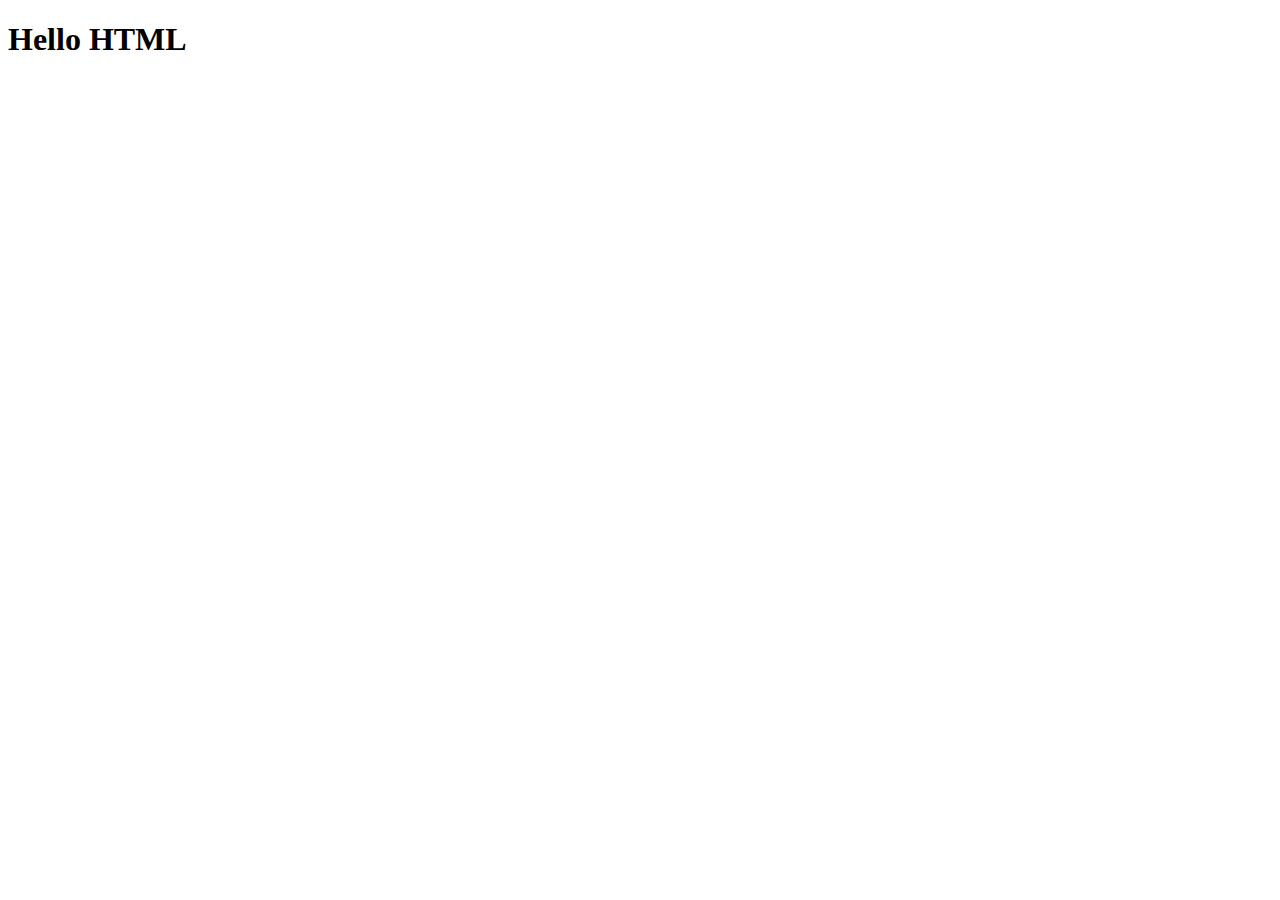
==== index.html @ a6d5085c "init" ====
<!DOCTYPE html>
<html lang="en">
<head>
    <meta charset="UTF-8">
    <meta http-equiv="X-UA-Compatible" content="IE=edge">
    <meta name="viewport" content="width=device-width, initial-scale=1.0">
    <meta name="keywords" content="html, course, css, tags">
    <meta name="description" content="Это базовый курс по HTML">
    <title>HTML Course</title>
</head>
<body>
    <h1>Hello HTML</h1>
</body>
</html>
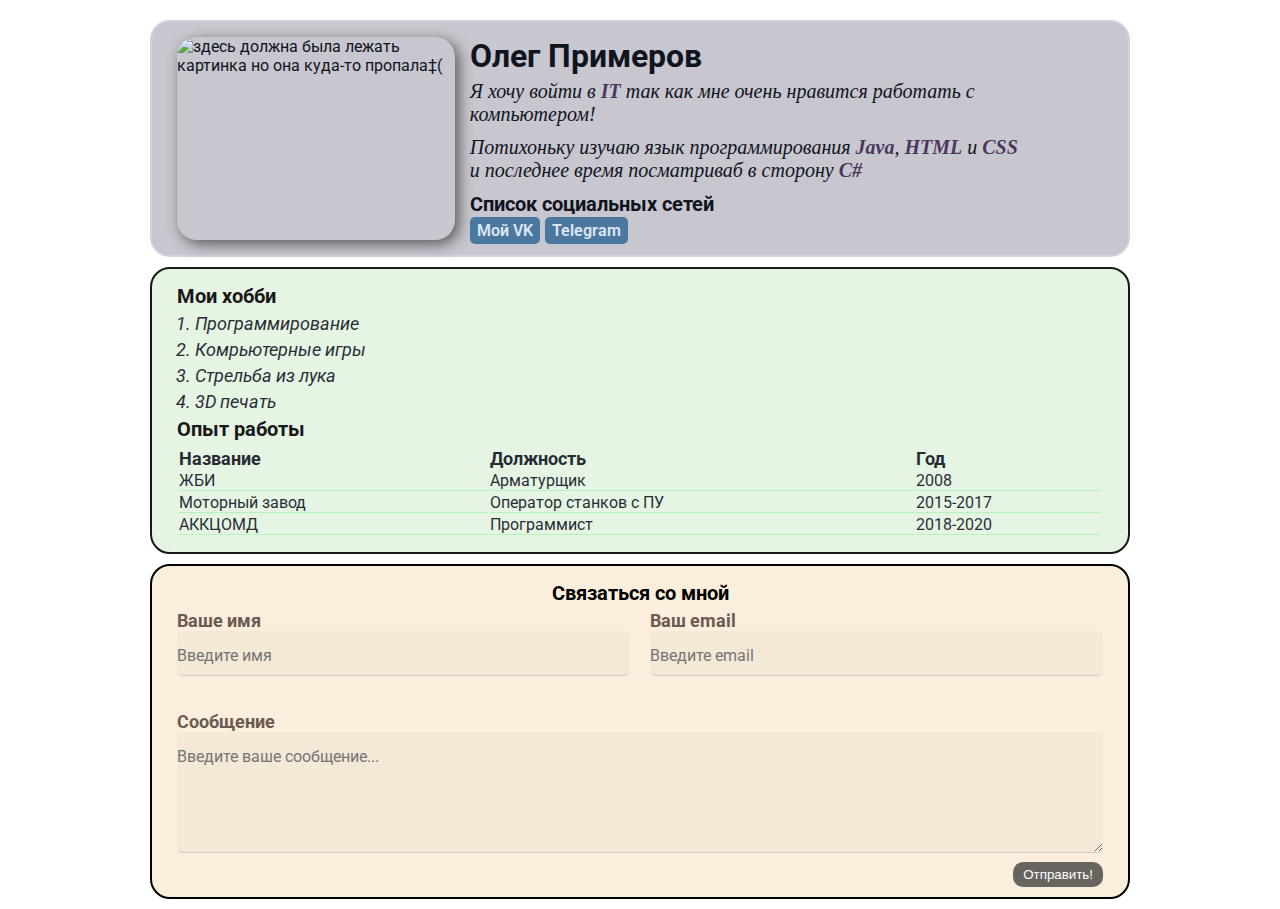
==== commit 08cb2f9e: "Add Resume" ====
--- a/index.html
+++ b/index.html
@@ -4,11 +4,98 @@
     <meta charset="UTF-8">
     <meta http-equiv="X-UA-Compatible" content="IE=edge">
     <meta name="viewport" content="width=device-width, initial-scale=1.0">
-    <meta name="keywords" content="html, course, css, tags">
-    <meta name="description" content="Это базовый курс по HTML">
+    <meta name="keywords" content="cv, resume">
+    <meta name="description" content="Это сайт резюме">
+    <link rel="stylesheet" href="styles.css">
+    <link rel="stylesheet" href="links&bottoms.css">
+    <link rel="stylesheet" href="position.css">
     <title>HTML Course</title>
 </head>
 <body>
-    <h1>Hello HTML</h1>
+    <nav class="navbar" hidden>
+        <ul>
+            <li><a href="">Item</a></li>
+            <li><a href="">Item</a></li>
+            <li><a href="">Item</a></li>
+            <li><a href="">Item</a></li>
+            <li><a href="">Item</a></li>
+        </ul>
+    </nav>
+    <div class="container">
+        <div class="general box">
+            <img class="img" src="imgs/avatar.png" width="150" alt="здесь должна была лежать картинка но она куда-то пропала‡(">
+            <div class="subbox">
+                <h1>Олег Примеров</h1>
+                <p>Я хочу войти в <strong> IT </strong> так как мне очень нравится работать с компьютером!</p>
+                <p>Потихоньку изучаю язык программирования <strong>Java</strong>, <strong>HTML</strong> и <strong>CSS</strong> и последнее время посматриваб в сторону <strong>C#</strong></p>
+                <h4>Список социальных сетей</h4>
+                <div class="soc-net">
+                    <ul>
+                        <li><a href="http://vk.com/nicsha" target="_blank" rel="noopener noreferrer">Мой VK</a></li>
+                        <li><a href="https://t.me/Oleg_Primerov" target="_blank" rel="noopener noreferrer">Telegram</a></li>
+                    </ul>
+                </div>                    
+            </div>            
+        </div>
+        <div class="addinfo box">
+            <!-- <h4>Список социальных сетей</h4>
+            <a href="http://vk.com/nicsha" target="_blank" rel="noopener noreferrer">Мой VK</a> -->
+            <h4>Мои хобби</h4>
+            <ol class="list">
+                <li>Программирование</li>
+                <li>Комрьютерные игры</li>
+                <li>Стрельба из лука</li>
+                <li>3D печать</li>
+            </ol>
+            <h4>Опыт работы</h4>
+            <table class="table">
+                <THead>
+                    <tr>
+                        <th>Название</th>
+                        <th>Должность</th>
+                        <th>Год</th>
+                    </tr>
+                </THead>
+                <tbody>
+                    <tr>
+                        <td>ЖБИ</td>
+                        <td>Арматурщик</td>
+                        <td>2008</td>
+                    </tr> 
+                    <tr>
+                        <td>Моторный завод</td>
+                        <td>Оператор станков с ПУ</td>
+                        <td>2015-2017</td>
+                    </tr>
+                    <tr>
+                        <td>АККЦОМД</td>
+                        <td>Программист</td>
+                        <td>2018-2020</td>
+                    </tr>
+                </tbody>
+            </table>
+        </div>
+        
+        <div class="connect box">            
+            <form action="" class="form">
+                <h4>Связаться со мной</h4>
+               <div class="form-row">
+                <div class="form-group">
+                    <label for="name">Ваше имя</label>
+                    <input type="text" id="name" placeholder="Введите имя">
+                </div>
+                <div class="form-group">
+                    <label for="email">Ваш email</label>
+                    <input type="email" id="email" placeholder="Введите email">
+                </div>
+               </div>
+                <div class="form-group">
+                    <label for="message">Сообщение</label>
+                    <textarea id="message" cols="25" rows="5" placeholder="Введите ваше сообщение..."></textarea>
+                </div>
+                <input class="btn" type="submit" value="Отправить!">
+            </form>
+        </div>
+    </div>
 </body>
 </html>--- a/styles.css
+++ b/styles.css
@@ -0,0 +1,237 @@
+@import url('https://fonts.googleapis.com/css2?family=Roboto&display=swap');
+
+* {
+    margin: 0;
+    padding: 0;
+}
+
+.navbar {
+    background-color: #a06e6b;
+}
+
+h1 {
+    margin-bottom: 5px;
+}
+
+h4 {
+    font-size: 20px;
+    margin-bottom: 5px;
+}
+
+strong {
+    color: #180036be;
+}
+
+.navbar ul {
+    list-style: none;
+    margin: 0px;
+    padding: 0px;
+    display: flex;
+}
+
+.navbar ul li {
+    margin-right: 10px;
+    padding: 10px;
+}
+
+.navbar ul li:hover {
+    background-color: #a55f5c;
+}
+
+body{   
+    font: normal 16px 'Roboto', sans-serif;
+    color: #0f141e;
+    /* background-color: #f1f1f1; */
+    background-image: url(imgs/back.jpg);
+    /* background-image: radial-gradient(#20013af6, rgb(145, 140, 148)); */
+    background-size: 100%;
+}
+
+.general {
+    border: 2px solid rgb(217, 205, 226);
+    border-radius: 20px;
+    background-color: #c8c6ce;
+    display: flex;
+    max-height: 300px;
+}
+
+.subbox {
+    width: 60%;
+    margin-left: 15px;
+    /* display: inline-block; */
+    box-sizing: border-box;
+}
+
+.subbox p {
+    font-style: italic;
+    font-weight: normal;
+    font-family: Verdana;
+    font-size: 20px;
+    margin: 0 0 10px;
+}
+
+.img {
+    /* margin: 10px;
+    width: 30%; */
+    
+    max-height: 30%;
+}
+
+@media (max-width: 800px) {
+    .general {
+        display: block;
+        text-align: center;
+        max-height: none;
+    }
+    .subbox {
+        margin-left: 0;
+        margin: auto;
+        width: 80%;
+        display: block;
+    }
+    .img {
+        max-width: 60%;
+        min-width: 40%;
+    }
+}
+
+.general img{
+    width: 30%;
+    border-radius: 20px;
+    box-shadow: 4px 4px 14px rgba(0, 0, 0, 0.55);
+}
+
+.addinfo {
+    opacity: .9;
+    border: 2px solid black;
+    border-radius: 20px;
+    background-color: #e3f3e1;
+}
+
+.addinfo h4 {
+    color: #000;
+}
+
+@media (max-width: 800px) {
+    .addinfo h4 {
+        text-align: center;
+    }
+    .list {
+        text-align: center;
+    }
+    .list li {
+        list-style: none;
+    }
+}
+
+.connect {
+    border: 2px solid black;
+    border-radius: 20px;
+    background-color: #fae9d2c4;
+    font-size: 18px;
+    font-weight: bold;
+    color: rgb(107, 90, 81);
+}
+
+.connect h4 {
+    color: #000;
+}
+
+.container {
+    max-width: 1000px;
+    min-width: 500px;
+    margin: 20px auto auto auto;
+}
+
+.box {
+    margin: 10px;
+    padding: 15px 25px;
+}
+
+.list {
+    padding: 0px;
+}
+
+.list li {
+    margin-left: 18px;
+    margin-bottom: 5px;
+    font-size: 18px;
+    font-style: italic;
+}
+
+.list li:hover {
+    color: #500092;
+}
+
+.table {
+    width: 100%;
+}
+
+.table td {
+    text-align: left;
+}
+
+.table th {
+     text-align: left;
+     font-size: 18px;
+ }
+
+ .table tbody tr td {
+    /* background-color: #cff0cbee; */
+    border-bottom: 1px solid rgb(169, 245, 179);
+ }
+
+.form h4 {
+    text-align: center;
+}
+
+.form-group {
+    margin-bottom: 25px;
+}
+
+.form-group label {
+    display: block;
+}
+
+.form-row {
+    margin-bottom: 10px;
+    display: flex;
+}
+
+.form-row .form-group{
+    /* display: inline-block; */
+    margin-right: 20px;
+    width: 50%;
+    /* width: calc(50% - 20px); */
+}
+
+.form-row .form-group:last-child{
+    margin-right: 0;
+}
+
+@media (max-width: 800px) {
+    .form-row {
+        display: block;
+    }
+
+    .form-row .form-group {
+        width: 100%;
+        margin-right: 0px;
+        margin-bottom: 10px;
+    }
+}
+
+.form-group input, textarea {
+    width: 100%;
+    box-sizing: border-box;
+    border-radius: 5px;
+    border: none;
+    /* background: transparent; */
+    background-color: #968b7b10;
+    border-bottom: 1px solid #ccc;
+    color: #000;
+    padding: 15px 0 10px;
+    outline: none;
+    font-size: 16px;
+    font-family: inherit;
+}
--- a/links&bottoms.css
+++ b/links&bottoms.css
@@ -0,0 +1,50 @@
+a {
+    font-weight: 600;
+    padding: 4px 7px;
+    border-radius: 5px;
+    background-color: #4b789f;
+    color: rgb(222, 230, 247);
+    text-decoration: none;
+}
+
+.soc-net ul{
+    list-style: none;
+    display: flex;
+}
+
+.soc-net li {
+    margin-right: 5px;
+}
+
+@media (max-width: 800px) {
+    .soc-net {
+        display:inline-block;
+    }
+}
+
+a:hover {
+    color: white;
+}
+
+a:active {
+    background-color: #4566fa;
+}
+
+.btn {
+    padding: 5px 10px;
+    background-color: #2e2e2eb7;    
+    color: white;
+    border: none;
+    border-radius: 10px;
+}
+
+.btn:hover {
+    background-color: #5e5e5eb7;
+    cursor: pointer;
+}
+.btn:active {
+    color: #fac779;
+    font-weight: bold;
+    padding-left: 7px;
+    padding-right: 7px;
+}--- a/position.css
+++ b/position.css
@@ -0,0 +1,17 @@
+.navbar {
+    position: fixed;
+    top: 0;
+    left: 0;
+    right: 0;
+    z-index: 2;
+}
+
+.form{
+    position: relative;
+}
+
+.btn {
+    position: absolute;
+    right: 0;
+    bottom: -30px;
+}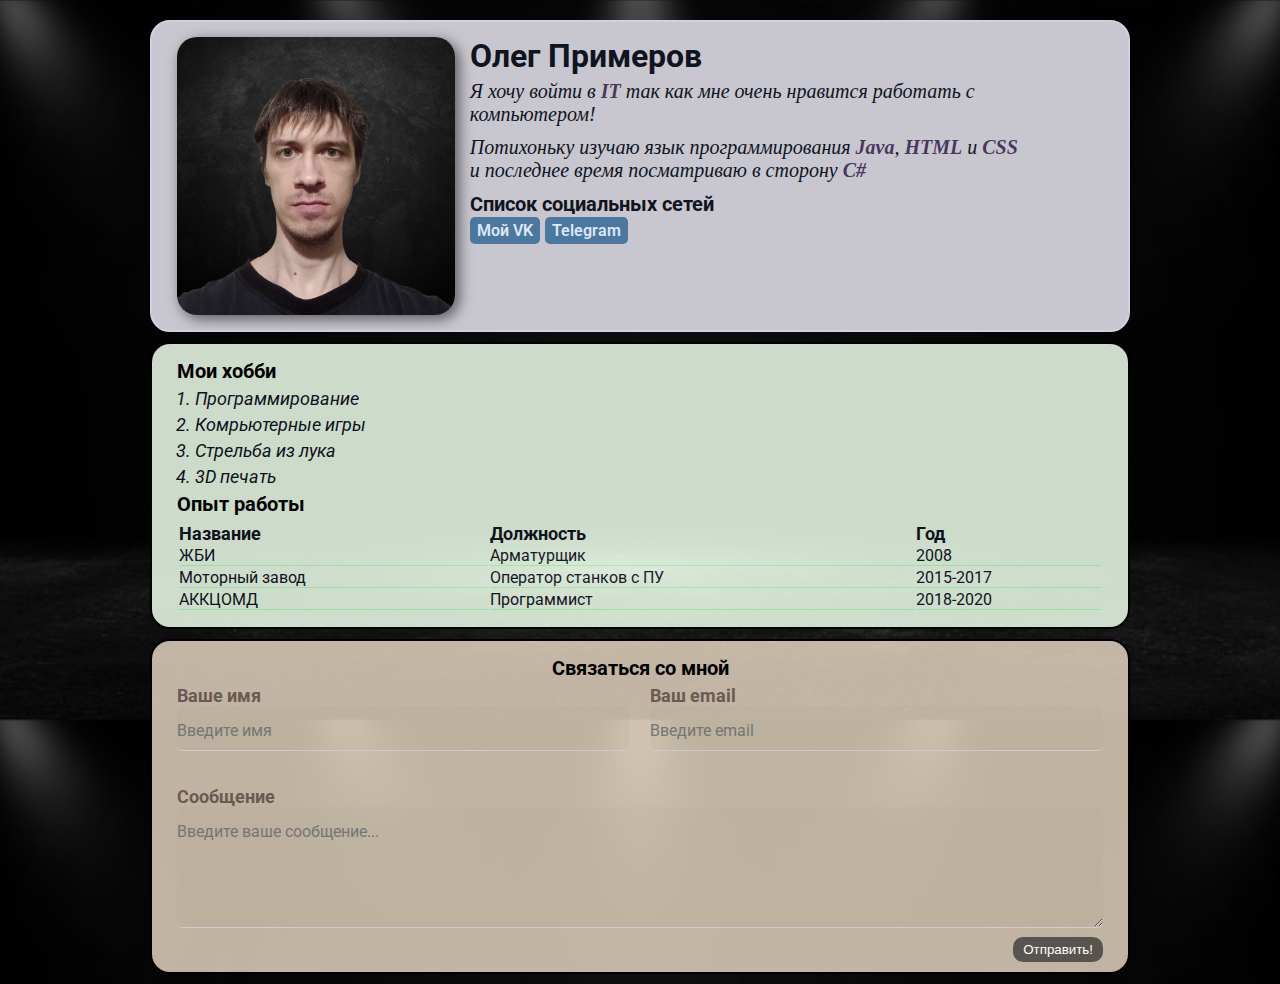
==== commit 7d1b3684: "Add fixed index.html" ====
--- a/index.html
+++ b/index.html
@@ -27,7 +27,7 @@
             <div class="subbox">
                 <h1>Олег Примеров</h1>
                 <p>Я хочу войти в <strong> IT </strong> так как мне очень нравится работать с компьютером!</p>
-                <p>Потихоньку изучаю язык программирования <strong>Java</strong>, <strong>HTML</strong> и <strong>CSS</strong> и последнее время посматриваб в сторону <strong>C#</strong></p>
+                <p>Потихоньку изучаю язык программирования <strong>Java</strong>, <strong>HTML</strong> и <strong>CSS</strong> и последнее время посматриваю в сторону <strong>C#</strong></p>
                 <h4>Список социальных сетей</h4>
                 <div class="soc-net">
                     <ul>
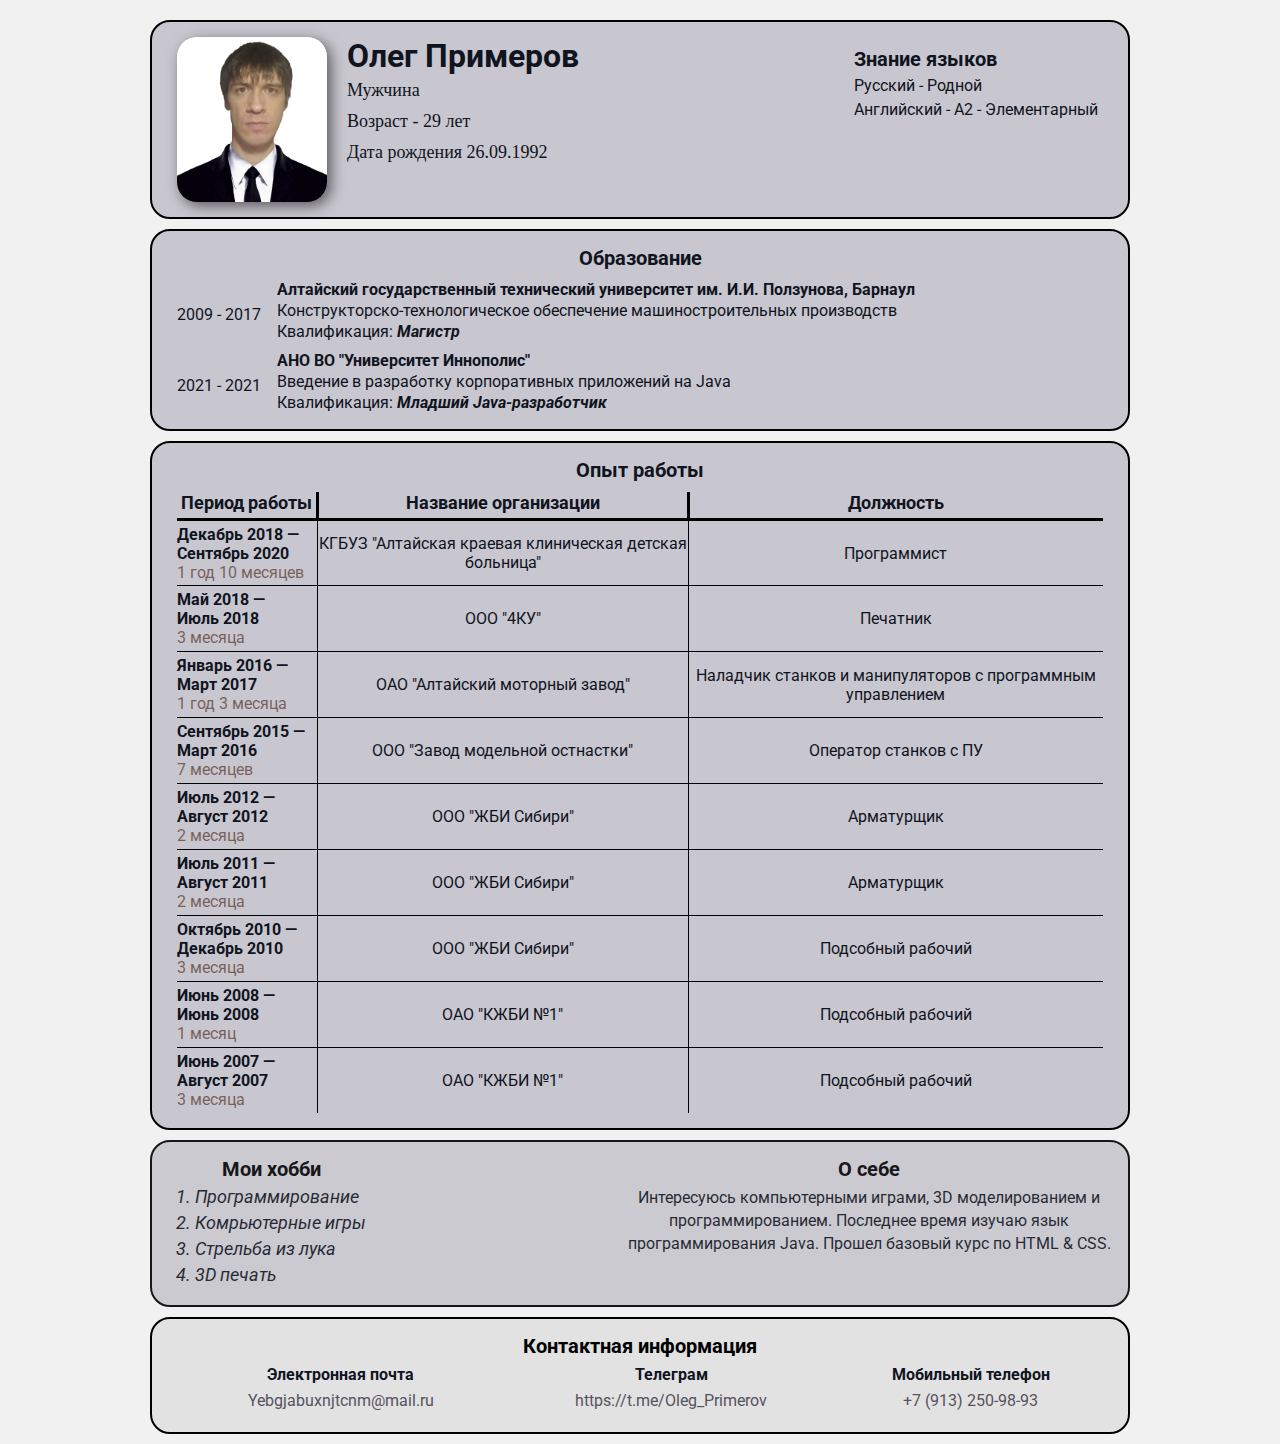
==== commit 508535fe: "change Resume" ====
--- a/index.html
+++ b/index.html
@@ -5,97 +5,172 @@
     <meta http-equiv="X-UA-Compatible" content="IE=edge">
     <meta name="viewport" content="width=device-width, initial-scale=1.0">
     <meta name="keywords" content="cv, resume">
-    <meta name="description" content="Это сайт резюме">
+    <meta name="description" content="Это сайт - резюме">
     <link rel="stylesheet" href="styles.css">
     <link rel="stylesheet" href="links&bottoms.css">
     <link rel="stylesheet" href="position.css">
-    <title>HTML Course</title>
+    <title>CV Primerov Oleg</title>
 </head>
 <body>
-    <nav class="navbar" hidden>
-        <ul>
-            <li><a href="">Item</a></li>
-            <li><a href="">Item</a></li>
-            <li><a href="">Item</a></li>
-            <li><a href="">Item</a></li>
-            <li><a href="">Item</a></li>
-        </ul>
-    </nav>
     <div class="container">
         <div class="general box">
-            <img class="img" src="imgs/avatar.png" width="150" alt="здесь должна была лежать картинка но она куда-то пропала‡(">
+            <img class="img" src="imgs/avatar1.png" width="150" alt="здесь должна была лежать картинка но она куда-то пропала‡(">
             <div class="subbox">
                 <h1>Олег Примеров</h1>
-                <p>Я хочу войти в <strong> IT </strong> так как мне очень нравится работать с компьютером!</p>
-                <p>Потихоньку изучаю язык программирования <strong>Java</strong>, <strong>HTML</strong> и <strong>CSS</strong> и последнее время посматриваю в сторону <strong>C#</strong></p>
-                <h4>Список социальных сетей</h4>
-                <div class="soc-net">
-                    <ul>
-                        <li><a href="http://vk.com/nicsha" target="_blank" rel="noopener noreferrer">Мой VK</a></li>
-                        <li><a href="https://t.me/Oleg_Primerov" target="_blank" rel="noopener noreferrer">Telegram</a></li>
-                    </ul>
-                </div>                    
-            </div>            
+                <p>Мужчина</p>
+                <p>Возраст - 29 лет</p>
+                <p>Дата рождения 26.09.1992</p>
+                <!-- <p>Я хочу войти в <strong> IT </strong> так как мне очень нравится работать с компьютером!</p>
+                <p>Потихоньку изучаю язык программирования <strong>Java</strong>, <strong>HTML</strong> и <strong>CSS</strong> и последнее время посматриваю в сторону <strong>C#</strong></p>                   -->
+            </div>     
+            <div class="lang">
+                <h4>Знание языков</h4>
+                <p>Русский - Родной</p>
+                <p>Английский - А2 - Элементарный</p>
+            </div>       
+        </div>
+        <div class="education box">
+            <h4>Образование</h4>
+            <div class="edu">
+                <div class="mag">
+                    <div class="year">
+                        <p>2009 - 2017</p>
+                    </div>
+                    <div class="edu-info">
+                        <p><strong>Алтайский государственный технический университет им. И.И. Ползунова, Барнаул</strong></p>
+                        <p>Конструкторско-технологическое обеспечение машиностроительных производств</p>
+                        <p>Квалификация: <strong><em>Магистр</em></strong></p>
+                    </div>
+                </div>
+                <div class="mag">
+                    <div class="year">
+                        <p>2021 - 2021</p>
+                    </div>
+                    <div class="edu-info">
+                        <p><strong>АНО ВО "Университет Иннополис"</strong></p>
+                        <p>Введение в разработку корпоративных приложений на Java</p>
+                        <p>Квалификация: <strong><em>Младший Java-разработчик</em></strong></p>
+                    </div>
+                </div>
+            </div>
+        </div>
+        <div class="experiance box">
+            <h4>Опыт работы</h4>
+            <table class="table">
+                <THead>
+                    <tr>
+                        <th>Период работы</th>
+                        <th>Название организации</th>
+                        <th>Должность</th>
+                    </tr>
+                </THead>
+                <tbody>
+                    <tr>
+                        <td><p><strong> Декабрь 2018 —</strong> </p>
+                            <p><strong>Сентябрь 2020</strong></p>
+                            <p class=" grey">1 год 10 месяцев</p> </td>
+                        <td>КГБУЗ "Алтайская краевая клиническая детская больница"</td>
+                        <td>Программист</td>
+                    </tr> 
+                    <tr>
+                        <tr>
+                            <td><p><strong>Май 2018 — </strong></p>
+                                <p><strong>Июль 2018</strong></p>
+                                <p class=" grey">3 месяца</p> </td>
+                            <td>ООО "4КУ"</td>
+                            <td>Печатник</td>
+                        </tr> 
+                        <tr>
+                            <td><p><strong>Январь 2016 — </strong></p>
+                                <p><strong>Март 2017</strong></p>
+                                <p class=" grey">1 год 3 месяца</p> </td>
+                            <td>ОАО "Алтайский моторный завод"</td>
+                            <td>Наладчик станков и манипуляторов с программным управлением</td>
+                        </tr> 
+                        <tr>
+                            <td><p><strong>Сентябрь 2015 — </strong></p>
+                                <p><strong>Март 2016</strong></p>
+                                <p class=" grey">7 месяцев</p> </td>
+                            <td>ООО "Завод модельной остнастки"</td>
+                            <td>Оператор станков с ПУ</td>
+                        </tr> 
+                        <tr>
+                            <td><p><strong>Июль 2012 — </strong></p>
+                                <p><strong>Август 2012</strong></p>
+                                <p class=" grey">2 месяца</p> </td>
+                            <td>ООО "ЖБИ Сибири"</td>
+                            <td>Арматурщик</td>
+                        </tr> 
+                        <tr>
+                            <td><p><strong>Июль 2011 —</strong> </p>
+                                <p><strong>Август 2011</strong></p>
+                                <p class=" grey">2 месяца</p> </td>
+                            <td>ООО "ЖБИ Сибири"</td>
+                            <td>Арматурщик</td>
+                        </tr> 
+                        <tr>
+                            <td><p><strong>Октябрь 2010 —</strong></p>
+                                <p><strong>Декабрь 2010</strong></p>
+                                <p class=" grey">3 месяца</p> </td>
+                            <td>ООО "ЖБИ Сибири"</td>
+                            <td>Подсобный рабочий</td>
+                        </tr> 
+                        <tr>
+                            <td><p><strong>Июнь 2008 — </strong></p>
+                                <p><strong>Июнь 2008</strong></p>
+                                <p class=" grey">1 месяц</p> </td>
+                            <td>ОАО "КЖБИ №1"</td>
+                            <td>Подсобный рабочий</td>
+                        </tr> 
+                        <tr>
+                            <td><p></p><strong>Июнь 2007 — </strong></p>
+                                <p><strong>Август 2007</strong></p>
+                                <p class=" grey">3 месяца</p> </td>
+                            <td>ОАО "КЖБИ №1"</td>
+                            <td>Подсобный рабочий</td>
+                        </tr> 
+                </tbody>
+            </table>
         </div>
         <div class="addinfo box">
             <!-- <h4>Список социальных сетей</h4>
             <a href="http://vk.com/nicsha" target="_blank" rel="noopener noreferrer">Мой VK</a> -->
-            <h4>Мои хобби</h4>
-            <ol class="list">
-                <li>Программирование</li>
-                <li>Комрьютерные игры</li>
-                <li>Стрельба из лука</li>
-                <li>3D печать</li>
-            </ol>
-            <h4>Опыт работы</h4>
-            <table class="table">
-                <THead>
+            <div class="hobby">
+                <h4>Мои хобби</h4>
+                <ol class="list">
+                    <li>Программирование</li>
+                    <li>Комрьютерные игры</li>
+                    <li>Стрельба из лука</li>
+                    <li>3D печать</li>
+                </ol>
+            </div>
+            <div class="about-me">
+                <h4>О себе</h4>
+                 <p>Интересуюсь компьютерными играми, 3D моделированием и программированием.
+                    Последнее время изучаю язык программирования Java.
+                    Прошел базовый курс по HTML & CSS.
+                 </p>
+            </div>
+        </div>
+        <div class="connect box">            
+            <h4>Контактная информация</h4>
+            <table class="tcontacts">
+                <thead>
                     <tr>
-                        <th>Название</th>
-                        <th>Должность</th>
-                        <th>Год</th>
+                        <th>Электронная почта</th>
+                        <th>Телеграм</th>
+                        <th>Мобильный телефон</th>
                     </tr>
-                </THead>
+                </thead>
                 <tbody>
                     <tr>
-                        <td>ЖБИ</td>
-                        <td>Арматурщик</td>
-                        <td>2008</td>
-                    </tr> 
-                    <tr>
-                        <td>Моторный завод</td>
-                        <td>Оператор станков с ПУ</td>
-                        <td>2015-2017</td>
-                    </tr>
-                    <tr>
-                        <td>АККЦОМД</td>
-                        <td>Программист</td>
-                        <td>2018-2020</td>
+                        <td>Yebgjabuxnjtcnm@mail.ru</td>
+                        <td>https://t.me/Oleg_Primerov</td>
+                        <td>+7 (913) 250-98-93</td>
                     </tr>
                 </tbody>
             </table>
         </div>
-        
-        <div class="connect box">            
-            <form action="" class="form">
-                <h4>Связаться со мной</h4>
-               <div class="form-row">
-                <div class="form-group">
-                    <label for="name">Ваше имя</label>
-                    <input type="text" id="name" placeholder="Введите имя">
-                </div>
-                <div class="form-group">
-                    <label for="email">Ваш email</label>
-                    <input type="email" id="email" placeholder="Введите email">
-                </div>
-               </div>
-                <div class="form-group">
-                    <label for="message">Сообщение</label>
-                    <textarea id="message" cols="25" rows="5" placeholder="Введите ваше сообщение..."></textarea>
-                </div>
-                <input class="btn" type="submit" value="Отправить!">
-            </form>
-        </div>
     </div>
 </body>
 </html>--- a/styles.css
+++ b/styles.css
@@ -5,9 +5,6 @@
     padding: 0;
 }
 
-.navbar {
-    background-color: #a06e6b;
-}
 
 h1 {
     margin-bottom: 5px;
@@ -18,63 +15,56 @@
     margin-bottom: 5px;
 }
 
-strong {
+.grey {
+    color: #47230ea2;
+}
+
+/* strong {
     color: #180036be;
-}
-
-.navbar ul {
-    list-style: none;
-    margin: 0px;
-    padding: 0px;
-    display: flex;
-}
-
-.navbar ul li {
-    margin-right: 10px;
-    padding: 10px;
-}
-
-.navbar ul li:hover {
-    background-color: #a55f5c;
-}
+} */
 
 body{   
     font: normal 16px 'Roboto', sans-serif;
     color: #0f141e;
-    /* background-color: #f1f1f1; */
-    background-image: url(imgs/back.jpg);
+    background-color: #f1f1f1;
+    /* background-image: url(imgs/back.jpg); */
     /* background-image: radial-gradient(#20013af6, rgb(145, 140, 148)); */
     background-size: 100%;
 }
 
+.container {
+    max-width: 1000px;
+    min-width: 600px;
+    margin: 20px auto auto auto;
+}
+
+.box {
+    margin: 10px;
+    padding: 15px 25px;
+}
+
 .general {
-    border: 2px solid rgb(217, 205, 226);
+    border: 2px solid black;
     border-radius: 20px;
     background-color: #c8c6ce;
-    display: flex;
-    max-height: 300px;
+    /* background-image: linear-gradient(white, #c8c6ce);  */
+    display: flex;
+    /* max-height: 150px; */
 }
 
 .subbox {
-    width: 60%;
-    margin-left: 15px;
+    width: 30%;
+    margin-left: 20px;
     /* display: inline-block; */
     box-sizing: border-box;
 }
 
 .subbox p {
-    font-style: italic;
+    /* font-style: italic; */
     font-weight: normal;
     font-family: Verdana;
-    font-size: 20px;
+    font-size: 18px;
     margin: 0 0 10px;
-}
-
-.img {
-    /* margin: 10px;
-    width: 30%; */
-    
-    max-height: 30%;
 }
 
 @media (max-width: 800px) {
@@ -96,16 +86,115 @@
 }
 
 .general img{
-    width: 30%;
+    max-width: 30%;
     border-radius: 20px;
     box-shadow: 4px 4px 14px rgba(0, 0, 0, 0.55);
 }
 
-.addinfo {
+.lang {
+    margin-top: 10px;
+    margin-right: 30px;
+    max-width: 30%;
+    margin-left: 15px;
+    box-sizing: border-box;
+}
+.lang p {
+    padding-bottom: 5px;
+}
+
+.education {
+    border: 2px solid black;
+    border-radius: 20px;
+    background-color: #c8c6ce;
+    /* background-image: linear-gradient(#c8c6ce, white);  */
+    /* background: linear-gradient(0.5turn, #c8c6ce, #fff, #c8c6ce); */
+}
+
+.education h4 {
+    text-align: center;
+    margin-bottom: 10px;
+}
+
+/* .edu {
+    display: flex;
+} */
+
+.mag {
+    display: flex;
+    margin-top: 8px;
+}
+
+.year {
+    /* width: 100px; */
+    min-width: 90px;
+    box-sizing: border-box;
+    padding-top: 25px;
+}
+
+.edu-info p {
+    padding-left: 10px;
+    margin-bottom: 2px;
+}
+
+.experiance {
+    border: 2px solid black;
+    border-radius: 20px;
+    background-color: #c8c6ce;
+    /* background-image: radial-gradient(#ffffff, #c8c6ce); */
+    /* background: linear-gradient(0.5turn, #c8c6ce, #fff, #c8c6ce); */
+}
+
+.experiance h4 {
+    text-align: center;
+    margin-bottom: 10px;
+}
+
+.table {
+    border-collapse: collapse;
+    border-radius: 10px;
+    width: 100%;
+}
+
+.table td {
+    padding-top: 4px;
+    padding-bottom: 4px;
+    text-align: center;
+}
+
+.table td:first-child {
+    text-align: left;
+    min-width: 140px;
+}
+
+.table td:nth-child(2) {
+    border-left: 1px solid black;
+    border-right: 1px solid black;
+}
+
+.table th {
+    padding-bottom: 5px;
+     text-align: center;
+     font-size: 18px;
+     border-bottom: 3px solid black;
+ }
+
+ .table th:nth-child(2) {
+    border-left: 3px solid black;
+    border-right: 3px solid black;
+}
+
+ .table tbody tr td {
+    /* background-color: #cff0cbee; */
+    border-top: 1px solid black;
+ }
+
+ .addinfo {
     opacity: .9;
     border: 2px solid black;
     border-radius: 20px;
-    background-color: #e3f3e1;
+    background-color: #c8c6ce;   
+    /* background-image: linear-gradient(#c8c6ce, white);  */
+    display: flex;
 }
 
 .addinfo h4 {
@@ -122,30 +211,6 @@
     .list li {
         list-style: none;
     }
-}
-
-.connect {
-    border: 2px solid black;
-    border-radius: 20px;
-    background-color: #fae9d2c4;
-    font-size: 18px;
-    font-weight: bold;
-    color: rgb(107, 90, 81);
-}
-
-.connect h4 {
-    color: #000;
-}
-
-.container {
-    max-width: 1000px;
-    min-width: 500px;
-    margin: 20px auto auto auto;
-}
-
-.box {
-    margin: 10px;
-    padding: 15px 25px;
 }
 
 .list {
@@ -163,75 +228,39 @@
     color: #500092;
 }
 
-.table {
+.hobby h4 {
+    text-align: center;
+}
+
+.about-me {
+    padding-right: 15px;
+    max-width: 50%;
+    text-align: center;
+}
+
+.about-me p{
+    font-size: 16px;
+    line-height: 23px;
+}
+
+.connect {
+    border: 2px solid black;
+    border-radius: 20px;
+    background-color: #e2e2e2;
+}
+
+.connect h4 {
+    text-align: center;
+    color: #000;
+}
+
+.tcontacts {
     width: 100%;
 }
 
-.table td {
-    text-align: left;
-}
-
-.table th {
-     text-align: left;
-     font-size: 18px;
- }
-
- .table tbody tr td {
-    /* background-color: #cff0cbee; */
-    border-bottom: 1px solid rgb(169, 245, 179);
- }
-
-.form h4 {
-    text-align: center;
-}
-
-.form-group {
-    margin-bottom: 25px;
-}
-
-.form-group label {
-    display: block;
-}
-
-.form-row {
-    margin-bottom: 10px;
-    display: flex;
-}
-
-.form-row .form-group{
-    /* display: inline-block; */
-    margin-right: 20px;
-    width: 50%;
-    /* width: calc(50% - 20px); */
-}
-
-.form-row .form-group:last-child{
-    margin-right: 0;
-}
-
-@media (max-width: 800px) {
-    .form-row {
-        display: block;
-    }
-
-    .form-row .form-group {
-        width: 100%;
-        margin-right: 0px;
-        margin-bottom: 10px;
-    }
-}
-
-.form-group input, textarea {
-    width: 100%;
-    box-sizing: border-box;
-    border-radius: 5px;
-    border: none;
-    /* background: transparent; */
-    background-color: #968b7b10;
-    border-bottom: 1px solid #ccc;
-    color: #000;
-    padding: 15px 0 10px;
-    outline: none;
-    font-size: 16px;
-    font-family: inherit;
-}
+.tcontacts td {
+    color: #55535e;
+    padding: 5px;
+    text-align: center;
+}
+
--- a/links&bottoms.css
+++ b/links&bottoms.css
@@ -2,8 +2,7 @@
     font-weight: 600;
     padding: 4px 7px;
     border-radius: 5px;
-    background-color: #4b789f;
-    color: rgb(222, 230, 247);
+    color: black;
     text-decoration: none;
 }
 
--- a/position.css
+++ b/position.css
@@ -1,10 +1,3 @@
-.navbar {
-    position: fixed;
-    top: 0;
-    left: 0;
-    right: 0;
-    z-index: 2;
-}
 
 .form{
     position: relative;
@@ -14,4 +7,42 @@
     position: absolute;
     right: 0;
     bottom: -30px;
-}+}
+
+.general {
+    position: relative;
+}
+
+.lang {
+    position: absolute;
+    right: 0;
+}
+
+@media (max-width: 800px) {
+    .lang {
+    position: inherit;
+    margin: auto;
+    min-width: 160px;
+}
+}
+
+.addinfo {
+    position: relative;
+}
+
+.about-me {
+    position: absolute;
+    right: 0;
+}
+
+@media (max-width: 628px) {
+    .addinfo {
+        display: block;
+        position:inherit;
+    }
+
+    .about-me {
+        position: relative;
+        margin: auto;
+    }
+}
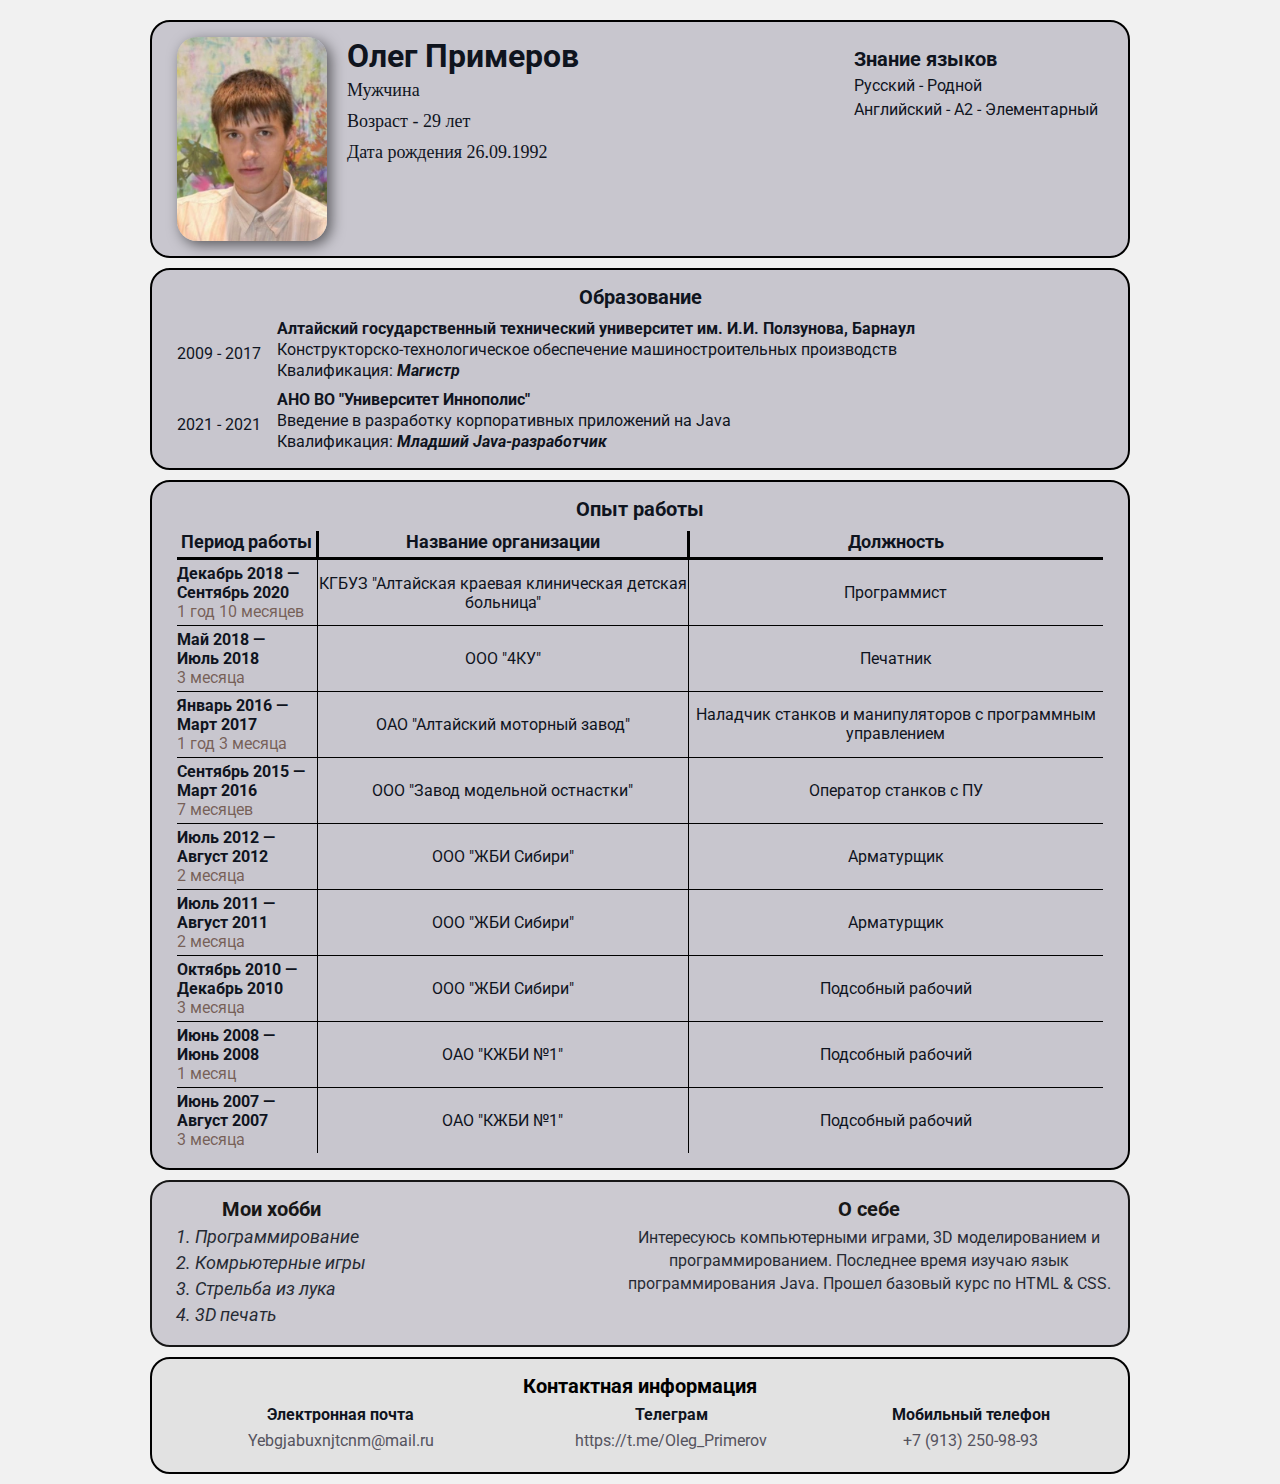
==== commit 8e0dbefe: "Change photo" ====
--- a/index.html
+++ b/index.html
@@ -14,7 +14,7 @@
 <body>
     <div class="container">
         <div class="general box">
-            <img class="img" src="imgs/avatar1.png" width="150" alt="здесь должна была лежать картинка но она куда-то пропала‡(">
+            <img class="img" src="imgs/avatar.jpg" width="150" alt="здесь должна была лежать картинка но она куда-то пропала‡(">
             <div class="subbox">
                 <h1>Олег Примеров</h1>
                 <p>Мужчина</p>
